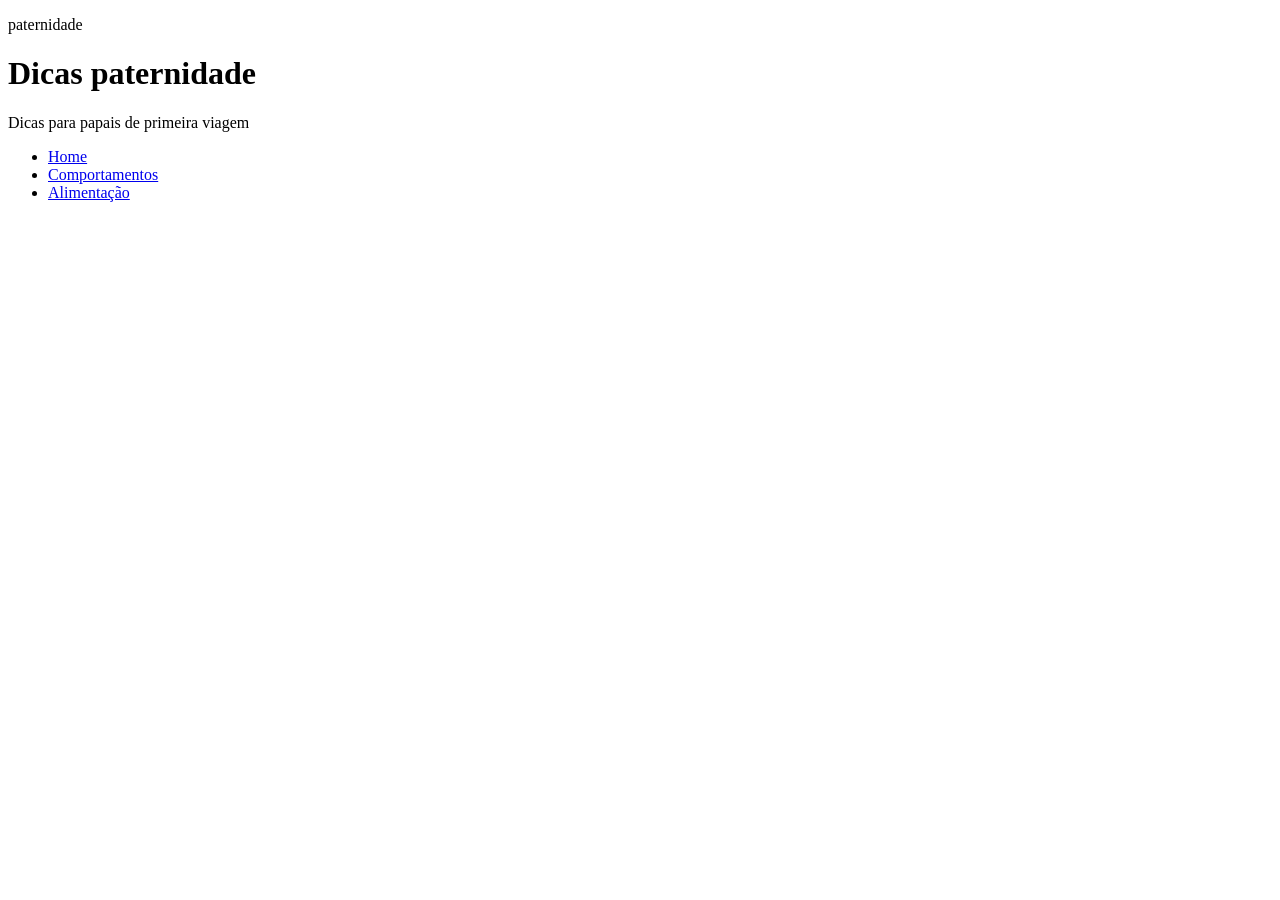
==== index.html @ 78d4f5de "Criação do Inicio do site" ====
<!DOCTYPE html>
<html lang="pt-br">
<head>
    <meta charset="UTF-8">
    <meta name="viewport" content="width=device-width, initial-scale=1.0">
    <title>Rafaelly| Dicas paternidade</title>
    <link rel="stylesheet" href="./style/style.css">
</head>
<body>
    <header class="cabecalho">
        <div container>
        <p class="etiqueta">paternidade</p>

        <h1>Dicas paternidade</h1>

        <p class="subtitulo">Dicas para papais de primeira viagem</p>
            <nav class="menu-principal">
            <ul class="menu-lista">
                <li class="menu-link"> <a href="Index.html"> Home</a></li>
                <li class="menu-link"> <a href="./pages/comportamentos.html">Comportamentos</a></li>
                <li class="menu-link"> <a href="./pages/Alimentacao.html"> Alimentação</a></li>

                </nav>
            </ul>
            </div>



    </header>
    
</body>
</html>
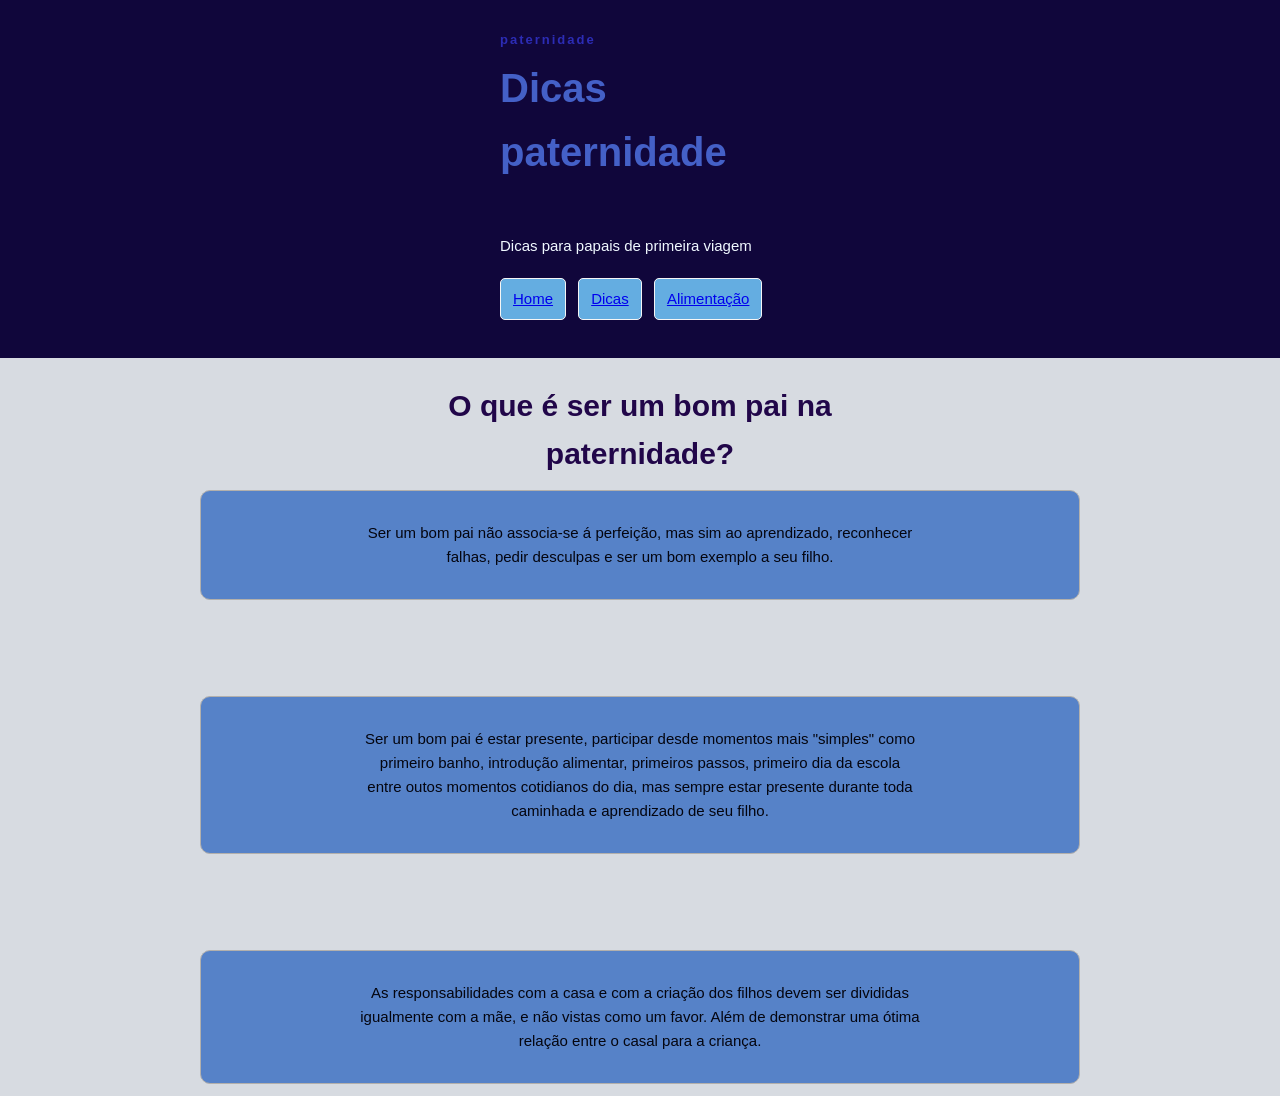
==== commit 34ee01b9: "Atualização e estilização da estrutura da primeira página" ====
--- a/index.html
+++ b/index.html
@@ -1,32 +1,69 @@
 <!DOCTYPE html>
 <html lang="pt-br">
+
 <head>
     <meta charset="UTF-8">
     <meta name="viewport" content="width=device-width, initial-scale=1.0">
     <title>Rafaelly| Dicas paternidade</title>
     <link rel="stylesheet" href="./style/style.css">
 </head>
+
 <body>
     <header class="cabecalho">
         <div container>
-        <p class="etiqueta">paternidade</p>
+            <p class="etiqueta">paternidade</p>
 
-        <h1>Dicas paternidade</h1>
+            <h1>Dicas paternidade</h1>
 
-        <p class="subtitulo">Dicas para papais de primeira viagem</p>
+            <p class="subtitulo">Dicas para papais de primeira viagem</p>
             <nav class="menu-principal">
-            <ul class="menu-lista">
-                <li class="menu-link"> <a href="Index.html"> Home</a></li>
-                <li class="menu-link"> <a href="./pages/comportamentos.html">Comportamentos</a></li>
-                <li class="menu-link"> <a href="./pages/Alimentacao.html"> Alimentação</a></li>
+                <ul class="menu-lista">
+                    <li class="menu-link"> <a href="Index.html"> Home</a></li>
+                    <li class="menu-link"> <a href="./pages/dicas.html">Dicas</a></li>
+                    <li class="menu-link"> <a href="./pages/Alimentacao.html"> Alimentação</a></li>
 
-                </nav>
+            </nav>
             </ul>
-            </div>
+        </div>
 
 
 
     </header>
-    
+    <main>
+        <section class="secao">
+            <div class="container"></div>
+            <h2 class="titulo secao" align="center">O que é ser um bom pai na paternidade?</h2>
+            <div class="grade-cards">
+                <article class="cards">
+                    <p align="center">
+                        Ser um bom pai não associa-se á perfeição, mas sim ao aprendizado, reconhecer<br>
+                        falhas, pedir desculpas e ser um bom exemplo a seu filho.
+                    </p>
+                </article>
+                <br>
+                <br>
+                <article class="cards">
+                    <p align="center">Ser um bom pai é estar presente, participar desde momentos mais "simples" como<br>
+                        primeiro banho, introdução alimentar, primeiros passos, primeiro dia da escola<br>
+                        entre outos momentos cotidianos do dia, mas sempre estar presente durante toda<br>
+                        caminhada e aprendizado de seu filho.</p>
+                </article>
+                <br>
+                <br>
+                <article class="cards">
+                    <p align="center"> As responsabilidades com a casa e com a criação dos filhos devem ser divididas<br>
+                        igualmente com a mãe, e não vistas como um favor. Além de demonstrar uma ótima<br>
+                        relação entre o casal para a criança.</p>
+                </article>
+
+
+
+
+            </div>
+
+        </section>
+    </main>
+
 </body>
+
 </html>
--- a/style/style.css
+++ b/style/style.css
@@ -0,0 +1,112 @@
+*{
+    box-sizing: border-box;
+    margin: 0;
+}
+
+body{
+    margin: 0;
+    background-image: url(https://i.pinimg.com/736x/26/e7/e2/26e7e2ab7a091acbb5897c48e7b1ad46.jpg);
+    background-color: rgb(215, 219, 225);
+    color: rgb(4, 5, 15);
+    font-family: Arial, Helvetica, sans-serif;
+    font-size: 15px;
+    line-height: 1.6;
+    
+}
+
+h1,h2{
+    color: rgb(33, 6, 73);
+}
+
+h1{
+    font-size: 40px;
+    margin-bottom: 50px;
+}
+
+h2{
+    font-size: 30px;
+
+}
+
+.container{
+    width: 90%;
+    max-width: 1000px;
+    margin: 0 auto;
+}
+
+.cabecalho{
+    background-color: rgb(16, 6, 59);
+    color: aliceblue;
+    padding: 30px 500px;
+}
+
+.cabecalho h1{
+    color: rgb(68, 96, 199);
+}
+
+.etiqueta{
+    margin-bottom: 5px;
+    color: rgb(44, 44, 181);
+    font-size: 13px;
+    font-weight: bold;
+    letter-spacing: 2px;
+}
+
+.subtitulo{
+    max-width: 800px;
+}
+
+.secao{
+    padding: 72px 30px;
+}
+
+.titulo-secao{
+    margin-bottom: 50px ;
+    padding-left: 22px;
+
+    border-left: 5px solid rgb(56, 8, 101);
+    border-radius: 5px;
+}
+
+.grade-cards{
+    display: grid;
+    gap: 24px;
+}
+.cards{
+    padding: 30px 10px;
+    background-color: rgb(86, 130, 200);
+    border: 1px solid rgb(179, 176, 172);
+    border-radius: 10px;
+    box-shadow: 0 10px 10px rgba(rgb(7, 25, 85), rgb(0, 28, 120), rgb(3, 3, 31), alpha);
+}
+
+.secao{
+    padding: 12px 200px;
+}
+
+.menu-lista{
+    margin: 20px 0 0;
+    padding: 0;
+    list-style: none;
+
+}
+
+.menu-lista li{
+    display: inline-block;
+    margin-right: 8px;
+    margin-bottom: 8px;
+
+}
+
+.menu-link{
+    display: inline-block;
+    padding: 8px 12px;
+
+    background-color: rgb(100, 173, 225);
+    color: rgb(2, 12, 12);
+
+    border:1px solid whitesmoke;
+    border-radius: 5px;
+
+    text-decoration: none;
+}
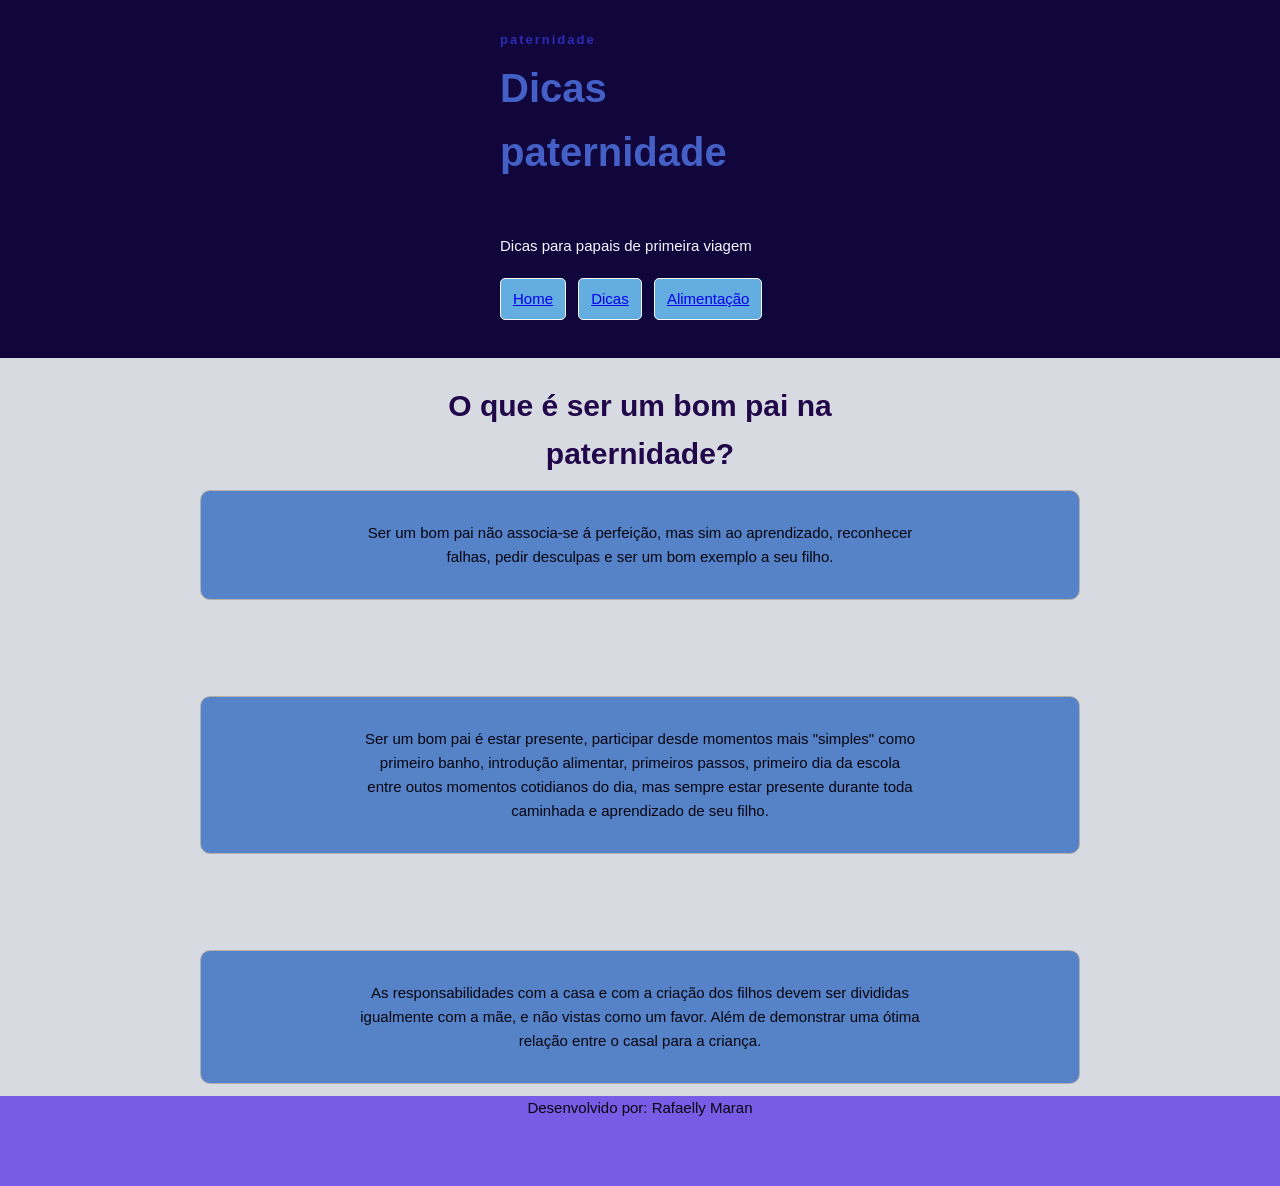
==== commit c4b5b203: "Atualização dos rodapés das páginas" ====
--- a/index.html
+++ b/index.html
@@ -57,12 +57,18 @@
                 </article>
 
 
+                
 
 
             </div>
 
         </section>
     </main>
+    <div class="footer">
+    <p align="center">Desenvolvido por: Rafaelly Maran </p>
+    </div>
+
+    
 
 </body>
 
--- a/style/style.css
+++ b/style/style.css
@@ -110,3 +110,10 @@
 
     text-decoration: none;
 }
+
+.footer{
+    background-color: rgb(121, 91, 229);
+    margin: 0;
+    padding: 0;
+    min-height: 10vh;
+}
